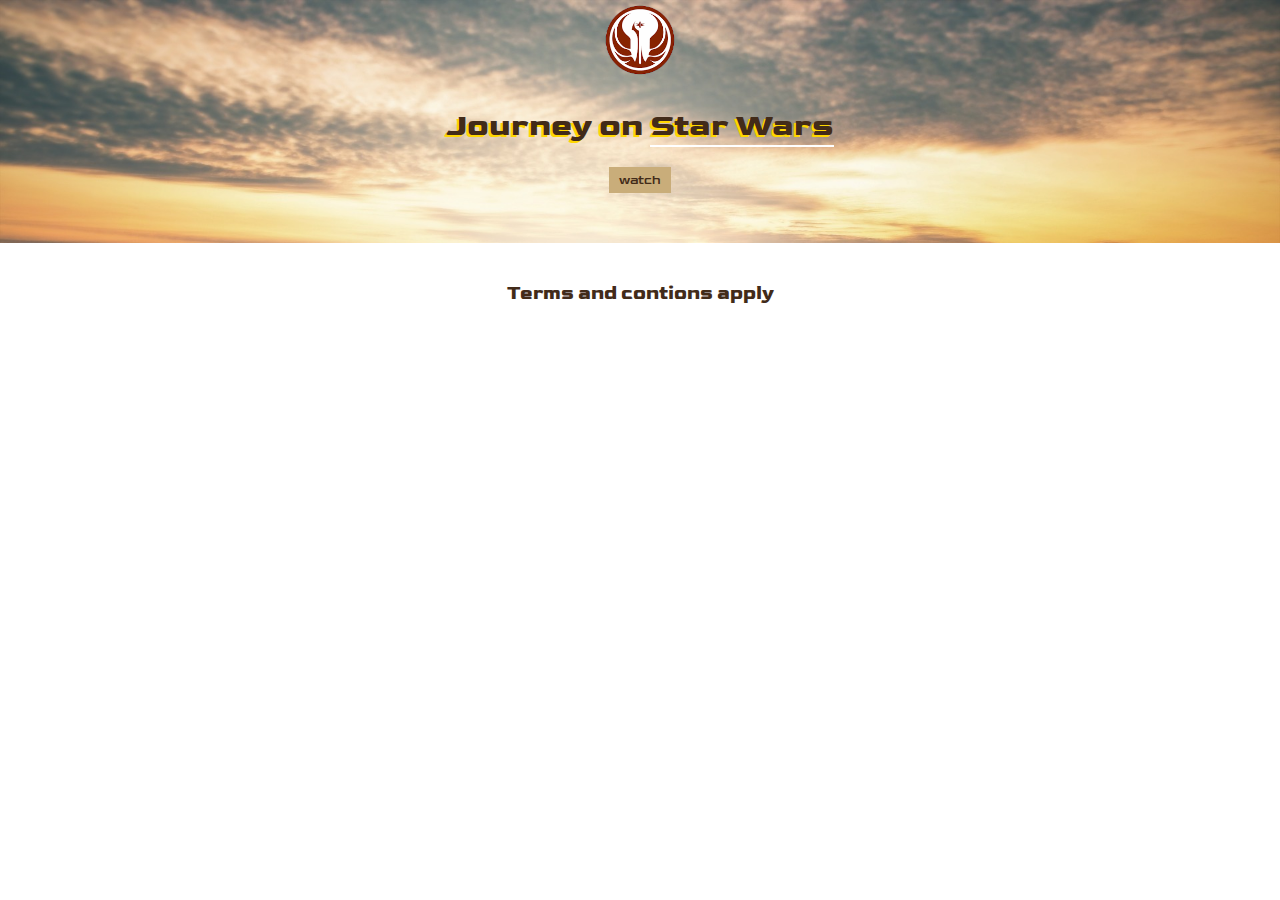
==== fun_website/index.html @ 34f007bd "new" ====
<!doctype html>

<html>
    <head>
        <link rel="preconnect" href="https://fonts.googleapis.com">
        <link rel="preconnect" href="https://fonts.gstatic.com" crossorigin>
        <link href="https://fonts.googleapis.com/css2?family=Goldman:wght@400;700&display=swap" rel="stylesheet">
        <link rel="stylesheet" href="style.css">
    </head>

    <body>

        <div class="hero">
            <img id="logo" src="image/jedi_logo.png" alt="jedi-logo">
            <h1 id="title">Journey on <span id="underline">Star Wars</span> </h1>
            <button class="btn">watch</button>
        </div>

        <h3 id="term_condition">Terms and contions apply</h3>

    </body>
</html>
---- fun_website/style.css ----
body{
    margin: 0;

    text-align: center;
    
    font-family: 'Goldman', cursive;
    font-weight: 300;

    color: #422b19 ;

}

.hero{
    background-image: url(image/starwars.jpg);
    background-size: cover;

    padding-bottom: 50px;
}


#logo{
    width: 80px;
}


#underline{
    border-bottom:2px solid #ffffff;

}

#title{
    text-shadow: -2px 2px 0px gold;
}

.btn{
    font-family: inherit;
    color: inherit;

    padding: 5px 10px;

    border: 0;

    background-color: #c9ad7a;

    cursor: pointer;


}

#term_condition{
    padding: 20px;

}
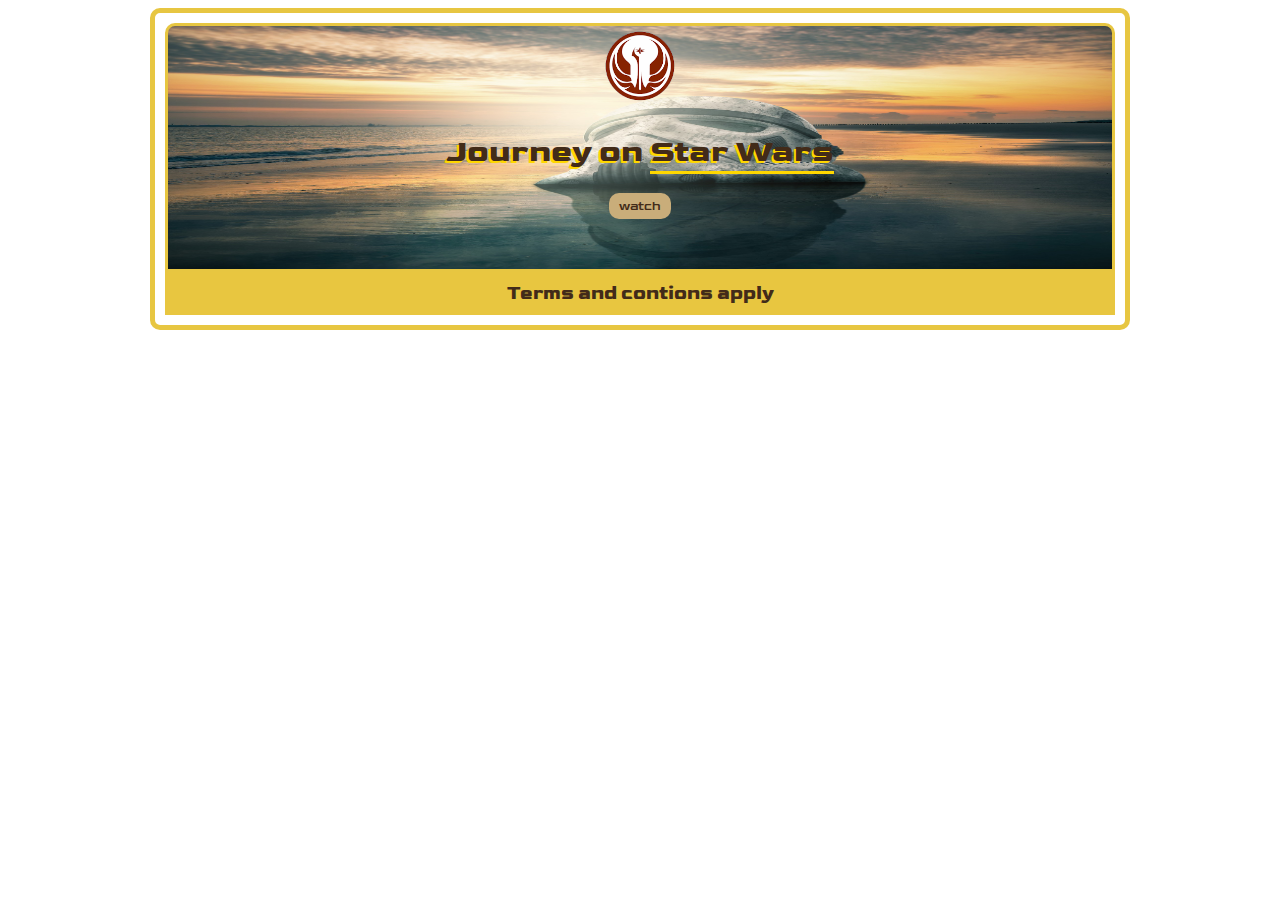
==== commit a63821c1: "minor adjustments" ====
--- a/fun_website/index.html
+++ b/fun_website/index.html
@@ -1,22 +1,24 @@
 <!doctype html>
 
 <html>
-    <head>
-        <link rel="preconnect" href="https://fonts.googleapis.com">
-        <link rel="preconnect" href="https://fonts.gstatic.com" crossorigin>
-        <link href="https://fonts.googleapis.com/css2?family=Goldman:wght@400;700&display=swap" rel="stylesheet">
-        <link rel="stylesheet" href="style.css">
-    </head>
 
-    <body>
+<head>
+    <link rel="preconnect" href="https://fonts.googleapis.com">
+    <link rel="preconnect" href="https://fonts.gstatic.com" crossorigin>
+    <link href="https://fonts.googleapis.com/css2?family=Goldman:wght@400;700&display=swap" rel="stylesheet">
+    <link rel="stylesheet" href="style.css">
+</head>
 
-        <div class="hero">
-            <img id="logo" src="image/jedi_logo.png" alt="jedi-logo">
-            <h1 id="title">Journey on <span id="underline">Star Wars</span> </h1>
-            <button class="btn">watch</button>
-        </div>
+<body>
 
-        <h3 id="term_condition">Terms and contions apply</h3>
+    <div class="hero">
+        <img id="logo" src="image/jedi_logo.png" alt="jedi-logo">
+        <h1 id="title">Journey on <span id="underline">Star Wars</span> </h1>
+        <button class="btn">watch</button>
+    </div>
 
-    </body>
-</html>
+    <h3 id="term_condition">Terms and contions apply</h3>
+
+</body>
+
+</html>--- a/fun_website/style.css
+++ b/fun_website/style.css
@@ -1,6 +1,14 @@
 
 body{
-    margin: 0;
+
+    margin-left: 150px;
+    margin-right: 150px;
+
+    padding: 10px;
+
+    border: 5px solid #e7c641;
+    border-radius: 10px;
+
 
     text-align: center;
     
@@ -13,7 +21,13 @@
 
 .hero{
     background-image: url(image/starwars.jpg);
-    background-size: cover;
+
+    border: 3px solid #e7c641;
+
+    border-top-left-radius: 10px;
+    border-top-right-radius: 10px;
+
+    background-size: 100% 100%;
 
     padding-bottom: 50px;
 }
@@ -25,7 +39,7 @@
 
 
 #underline{
-    border-bottom:2px solid #ffffff;
+    border-bottom:3px solid gold;
 
 }
 
@@ -40,15 +54,19 @@
     padding: 5px 10px;
 
     border: 0;
+    border-radius: 10px;
 
     background-color: #c9ad7a;
 
     cursor: pointer;
-
-
 }
 
 #term_condition{
-    padding: 20px;
 
+    margin-top: 0px;
+    margin-bottom: 0px;
+
+    padding: 10px;
+
+    background-color: #e8c640;
 }